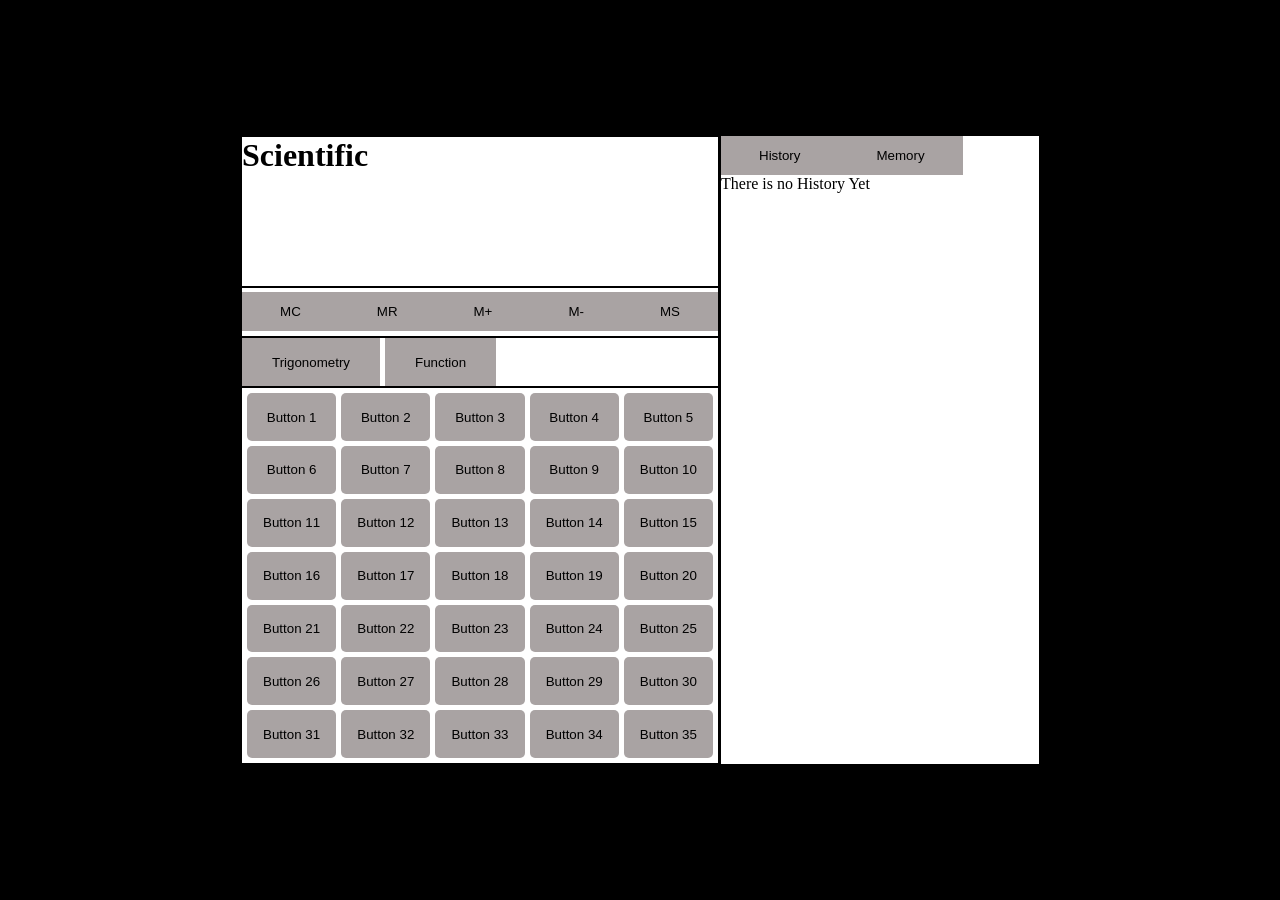
==== Calculator Project/index.html @ 6c19877e "create: basic calc layout" ====
<!doctype html>
<html lang="en">
    <head>
        <meta charset="UTF-8" />
        <meta name="viewport" content="width=device-width, initial-scale=1.0" />
        <title>Document</title>
        <link rel="stylesheet" href="./CSS/style.css" />
    </head>
    <body>
        <div class="main">
            <div class="left-aside">
                <div class="left-content part-1">
                    <h1>Scientific</h1>
                    <input class="text-input" type="text" />
                </div>
                <div class="left-content part-2">
                    <button>MC</button>
                    <button>MR</button>
                    <button>M+</button>
                    <button>M-</button>
                    <button>MS</button>
                </div>
                <div class="left-content part-3">
                    <button>Trigonometry</button>
                    <button>Function</button>
                </div>
                <div class="left-content part-4">
                    <button class="btn1">Button 1</button>
                    <button class="btn2">Button 2</button
                    ><button class="btn3">Button 3</button
                    ><button class="btn4">Button 4</button
                    ><button class="btn5">Button 5</button
                    ><button class="btn6">Button 6</button
                    ><button class="btn7">Button 7</button
                    ><button class="btn8">Button 8</button
                    ><button class="btn9">Button 9</button
                    ><button class="btn10">Button 10</button
                    ><button class="btn11">Button 11</button
                    ><button class="btn12">Button 12</button
                    ><button class="btn13">Button 13</button
                    ><button class="btn14">Button 14</button
                    ><button class="btn15">Button 15</button
                    ><button class="btn16">Button 16</button
                    ><button class="btn17">Button 17</button
                    ><button class="btn18">Button 18</button
                    ><button class="btn19">Button 19</button
                    ><button class="btn20">Button 20</button
                    ><button class="btn21">Button 21</button
                    ><button class="btn22">Button 22</button
                    ><button class="btn23">Button 23</button
                    ><button class="btn24">Button 24</button
                    ><button class="btn25">Button 25</button
                    ><button class="btn26">Button 26</button
                    ><button class="btn27">Button 27</button
                    ><button class="btn28">Button 28</button
                    ><button class="btn29">Button 29</button
                    ><button class="btn30">Button 30</button
                    ><button class="btn31">Button 31</button
                    ><button class="btn32">Button 32</button
                    ><button class="btn33">Button 33</button
                    ><button class="btn34">Button 34</button
                    ><button class="btn35">Button 35</button>
                </div>
            </div>
            <div class="right-aside">
                <div class="right-content-top">
                    <button>History</button>
                    <button>Memory</button>
                </div>
                <div class="right-content">
                    <p>There is no History Yet</p>
                </div>
            </div>
        </div>
    </body>
</html>
---- Calculator Project/CSS/style.css ----
* {
    margin: 0;
    padding: 0;
    box-sizing: border-box;
}

body,
html {
    height: 100%;
    width: 100%;
    display: flex;
    justify-content: center;
    align-items: center;
    background: #000;
}

.main {
    height: 70%;
    width: 100%;
    max-width: 800px;
    margin: 0 auto;
    display: grid;
    grid-template-columns: 60% 40%;
    background: #ffffff;
}

.left-aside,
.right-aside,
.left-content {
    border: 1px solid black;
}

.left-aside {
    display: grid;
    grid-template-rows: 24% 8% 8% 60%;
}

.part-1 {
    display: flex;
    flex-direction: column;
}

.text-input {
    width: 100%;
    height: 100%;
    border: none;
}

.part-4 {
    padding: 5px;
    display: grid;
    grid-template-rows: repeat(7, 1fr);
    grid-template-columns: repeat(5, 1fr);
    row-gap: 5px;
    column-gap: 5px;
    /* background: #000; */
}

.part-4 button {
    border: none;
    background: #a9a3a3;
    border-radius: 5px;
    cursor: pointer;
}

.part-3 {
    display: flex;
    gap: 5px;
}

.part-3 button {
    border: none;
    background: #a9a3a3;
    padding: 12px 30px;
    cursor: pointer;
}

.part-2 {
    display: flex;
    justify-content: center;
    align-items: center;
}

.part-2 button {
    border: none;
    background: #a9a3a3;
    padding: 12px 38px;
    cursor: pointer;
}

.right-content-top {
    display: flex;
}

.right-content-top button {
    border: none;
    background: #a9a3a3;
    padding: 12px 38px;
    cursor: pointer;
}
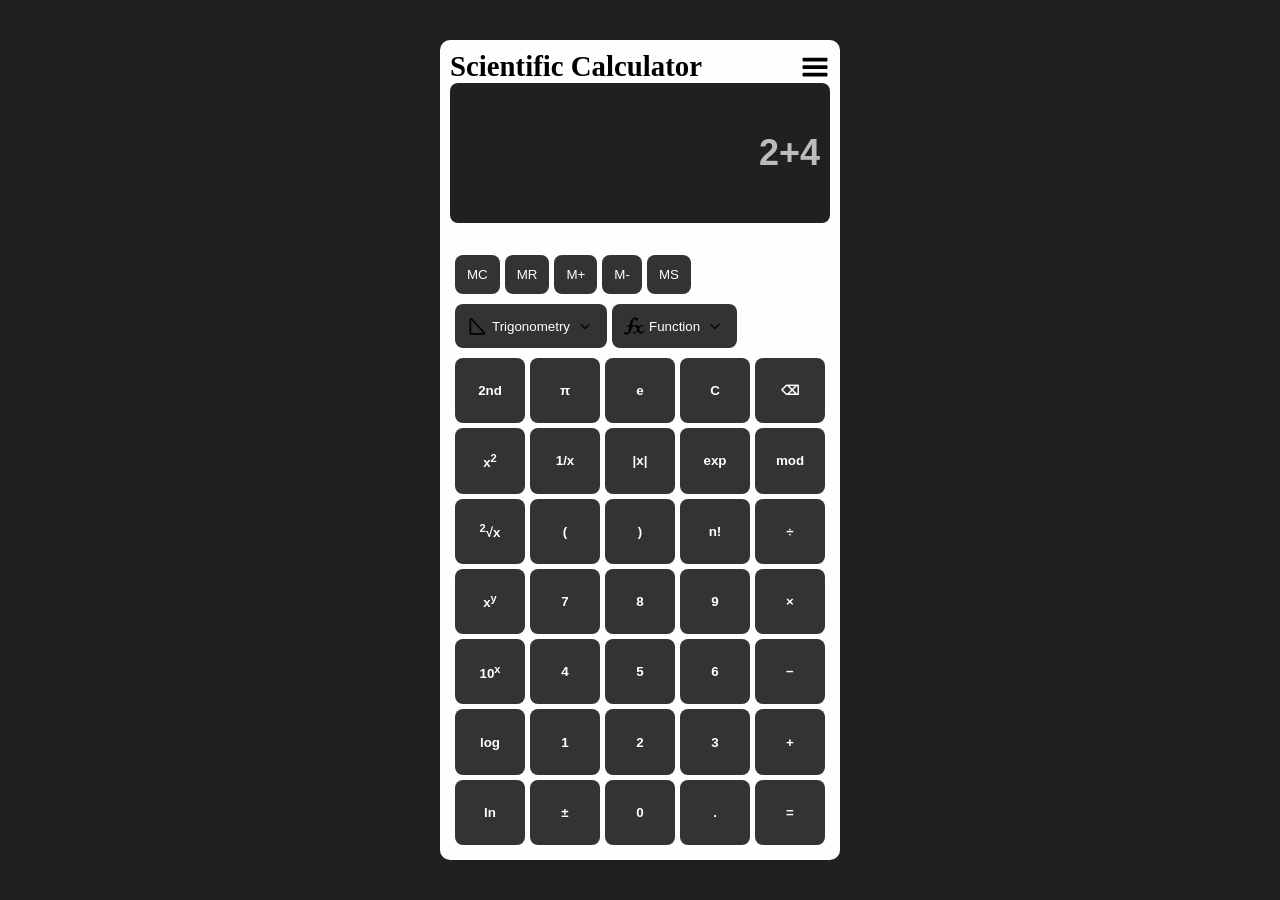
==== commit c7d29e0f: "create : basic layout using html and css" ====
--- a/Calculator Project/index.html
+++ b/Calculator Project/index.html
@@ -3,74 +3,176 @@
     <head>
         <meta charset="UTF-8" />
         <meta name="viewport" content="width=device-width, initial-scale=1.0" />
-        <title>Document</title>
-        <link rel="stylesheet" href="./CSS/style.css" />
+        <meta
+            name="description"
+            content="A fast and easy-to-use online calculator for basic arithmetic operations like addition, subtraction, multiplication, and division."
+        />
+        <meta
+            name="keywords"
+            content="calculator, online calculator, simple calculator, math tool, arithmetic calculator"
+        />
+        <meta name="author" content="Mantu Morya" />
+        <title>Simple Calculator | Fast & Easy Online Calculator</title>
+        <link rel="icon" href="/assets/icons/calculator-icon.svg" />
+        <link rel="stylesheet" href="./styles/style.css" />
     </head>
     <body>
-        <div class="main">
-            <div class="left-aside">
-                <div class="left-content part-1">
-                    <h1>Scientific</h1>
-                    <input class="text-input" type="text" />
-                </div>
-                <div class="left-content part-2">
-                    <button>MC</button>
-                    <button>MR</button>
-                    <button>M+</button>
-                    <button>M-</button>
-                    <button>MS</button>
-                </div>
-                <div class="left-content part-3">
-                    <button>Trigonometry</button>
-                    <button>Function</button>
-                </div>
-                <div class="left-content part-4">
-                    <button class="btn1">Button 1</button>
-                    <button class="btn2">Button 2</button
-                    ><button class="btn3">Button 3</button
-                    ><button class="btn4">Button 4</button
-                    ><button class="btn5">Button 5</button
-                    ><button class="btn6">Button 6</button
-                    ><button class="btn7">Button 7</button
-                    ><button class="btn8">Button 8</button
-                    ><button class="btn9">Button 9</button
-                    ><button class="btn10">Button 10</button
-                    ><button class="btn11">Button 11</button
-                    ><button class="btn12">Button 12</button
-                    ><button class="btn13">Button 13</button
-                    ><button class="btn14">Button 14</button
-                    ><button class="btn15">Button 15</button
-                    ><button class="btn16">Button 16</button
-                    ><button class="btn17">Button 17</button
-                    ><button class="btn18">Button 18</button
-                    ><button class="btn19">Button 19</button
-                    ><button class="btn20">Button 20</button
-                    ><button class="btn21">Button 21</button
-                    ><button class="btn22">Button 22</button
-                    ><button class="btn23">Button 23</button
-                    ><button class="btn24">Button 24</button
-                    ><button class="btn25">Button 25</button
-                    ><button class="btn26">Button 26</button
-                    ><button class="btn27">Button 27</button
-                    ><button class="btn28">Button 28</button
-                    ><button class="btn29">Button 29</button
-                    ><button class="btn30">Button 30</button
-                    ><button class="btn31">Button 31</button
-                    ><button class="btn32">Button 32</button
-                    ><button class="btn33">Button 33</button
-                    ><button class="btn34">Button 34</button
-                    ><button class="btn35">Button 35</button>
-                </div>
-            </div>
-            <div class="right-aside">
-                <div class="right-content-top">
-                    <button>History</button>
-                    <button>Memory</button>
-                </div>
-                <div class="right-content">
-                    <p>There is no History Yet</p>
-                </div>
-            </div>
-        </div>
+        <main class="app">
+            <article class="calculator">
+                <header class="calculator__header">
+                    <div class="heading__wrapper">
+                        <h1>Scientific Calculator</h1>
+                        <button id="toggleSidebar" class="more__mogo__btn">
+                            <img
+                                class="more__logo"
+                                src="./assets/icons/more_logo.svg"
+                                alt="more_options_logo"
+                                aria-label="more button logo"
+                            />
+                        </button>
+                    </div>
+
+                    <input
+                        type="text"
+                        class="calculator__display"
+                        aria-label="Calculator display"
+                        placeholder="2+4"
+                        readonly
+                    />
+                </header>
+
+                <section
+                    class="calculator__memory"
+                    aria-label="Memory controls"
+                >
+                    <button type="button">MC</button>
+                    <button type="button">MR</button>
+                    <button type="button">M+</button>
+                    <button type="button">M-</button>
+                    <button type="button">MS</button>
+                </section>
+
+                <section
+                    class="calculator__modes"
+                    aria-label="Calculator modes"
+                >
+                    <div class="dropdown">
+                        <button type="button" class="btn-modes">
+                            <img
+                                class="trigonometry__logo"
+                                src="./assets/icons/trigonometry.svg"
+                                alt="trigonometry_options_logo"
+                                aria-label="trigonometry button logo"
+                            />Trigonometry
+                            <img
+                                class="drop-down__logo"
+                                src="./assets/icons/drop-down.svg"
+                                alt="drop-down_logo"
+                                aria-label="drop-down logo"
+                            />
+                        </button>
+                        <div class="dropdown__options">
+                            <button>sin</button>
+                            <button>cos</button>
+                            <button>tan</button>
+                        </div>
+                    </div>
+
+                    <div class="dropdown">
+                        <button type="button" class="btn-modes">
+                            <img
+                                class="functions__logo"
+                                src="./assets/icons/functions.svg"
+                                alt="functions_options_logo"
+                                aria-label="functions button logo"
+                            />Function
+                            <img
+                                class="drop-down__logo"
+                                src="./assets/icons/drop-down.svg"
+                                alt="drop-down_logo"
+                                aria-label="drop-down logo"
+                            />
+                        </button>
+                        <div class="dropdown__options">
+                            <button>floor</button>
+                            <button>ceil</button>
+                            <button>round</button>
+                        </div>
+                    </div>
+                </section>
+
+                <section
+                    class="calculator__keypad"
+                    aria-label="Calculator keypad"
+                >
+                    <!-- Row 1 -->
+                    <button>2nd</button>
+                    <button>&#960;</button>
+                    <!-- π -->
+                    <button>e</button>
+                    <button class="btn-clear">C</button>
+                    <button>&#9003;</button>
+                    <!-- ⌫ -->
+
+                    <!-- Row 2 -->
+                    <button>x<sup>2</sup></button>
+                    <button>1/x</button>
+                    <button>|x|</button>
+                    <button>exp</button>
+                    <button>mod</button>
+
+                    <!-- Row 3 -->
+                    <button><sup>2</sup>&#8730;x</button>
+                    <!-- ²√x -->
+                    <button>(</button>
+                    <button>)</button>
+                    <button>n!</button>
+                    <button>&#247;</button>
+                    <!-- ÷ -->
+
+                    <!-- Row 4 -->
+                    <button>x<sup>y</sup></button>
+                    <button>7</button>
+                    <button>8</button>
+                    <button>9</button>
+                    <button class="btn-operator">&#215;</button>
+                    <!-- × -->
+
+                    <!-- Row 5 -->
+                    <button>10<sup>x</sup></button>
+                    <button>4</button>
+                    <button>5</button>
+                    <button>6</button>
+                    <button class="btn-operator">&#8722;</button>
+                    <!-- − -->
+
+                    <!-- Row 6 -->
+                    <button>log</button>
+                    <button>1</button>
+                    <button>2</button>
+                    <button>3</button>
+                    <button class="btn-operator">+</button>
+
+                    <!-- Row 7 -->
+                    <button>ln</button>
+                    <button>&#177;</button>
+                    <!-- ± -->
+                    <button>0</button>
+                    <button>.</button>
+                    <button class="btn-equals">=</button>
+                </section>
+            </article>
+
+            <aside class="calculator-sidebar">
+                <nav class="sidebar__tabs" aria-label="History and Memory">
+                    <button type="button">History</button>
+                    <button type="button">Memory</button>
+                </nav>
+                <section class="sidebar__content">
+                    <p>No history yet</p>
+                </section>
+            </aside>
+        </main>
+        <script src="./script/script.js"></script>
     </body>
 </html>
--- a/Calculator Project/styles/style.css
+++ b/Calculator Project/styles/style.css
@@ -0,0 +1,4 @@
+@import url("./tokens.css");
+@import url("./semiTokens.css");
+@import url("./componentTokens.css");
+@import url("./base.css");
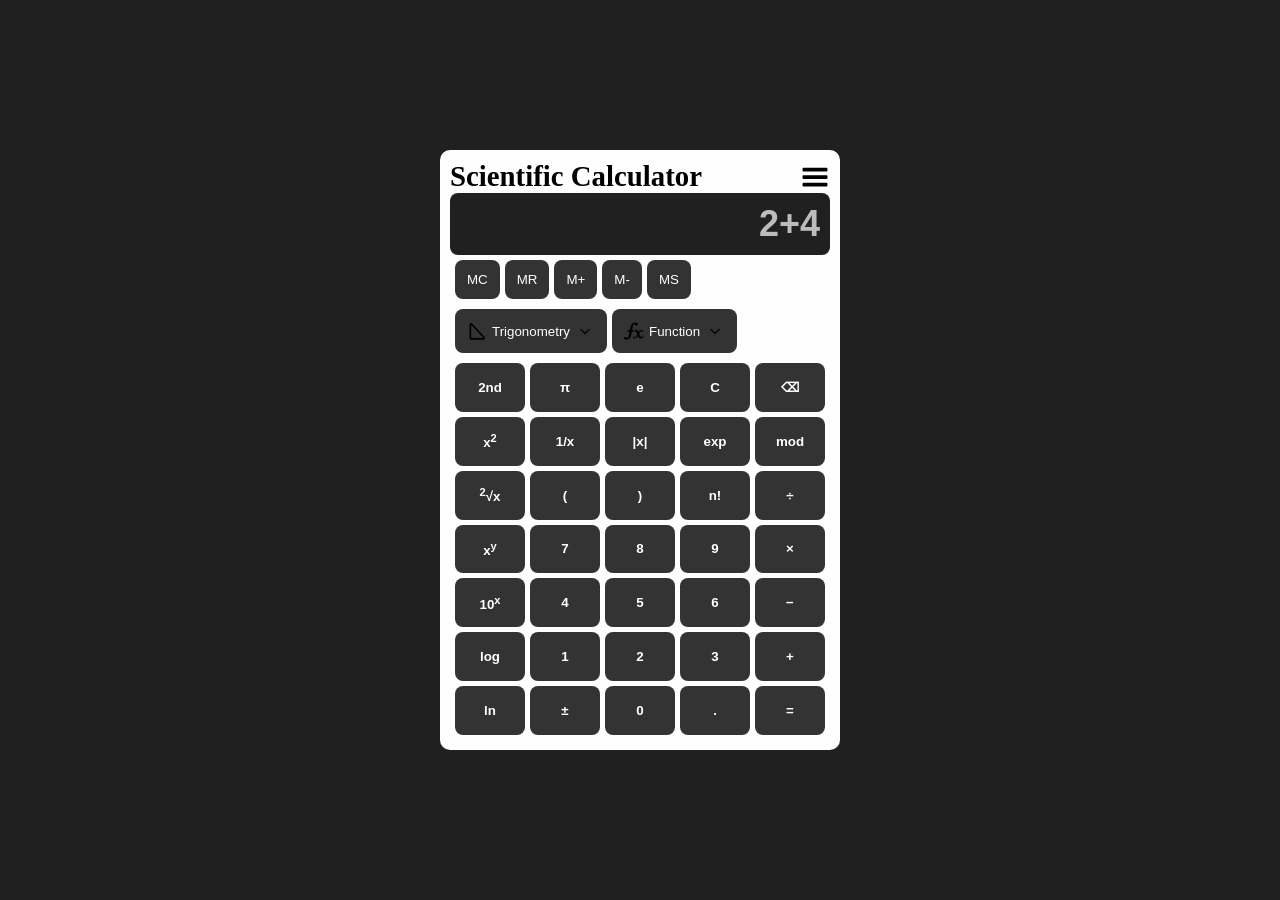
==== commit 283a4f5f: "responsive done of main part" ====
--- a/Calculator Project/index.html
+++ b/Calculator Project/index.html
@@ -15,6 +15,7 @@
         <title>Simple Calculator | Fast & Easy Online Calculator</title>
         <link rel="icon" href="/assets/icons/calculator-icon.svg" />
         <link rel="stylesheet" href="./styles/style.css" />
+        <link rel="stylesheet" href="./styles/responsive/responsive.css" />
     </head>
     <body>
         <main class="app">
--- a/Calculator Project/styles/responsive/responsive.css
+++ b/Calculator Project/styles/responsive/responsive.css
@@ -0,0 +1,11 @@
+@media (max-width: 768px) {
+    .app {
+        min-height: 500px;
+    }
+}
+
+@media (max-width: 320px) {
+    .app {
+        min-width: 310px;
+    }
+}
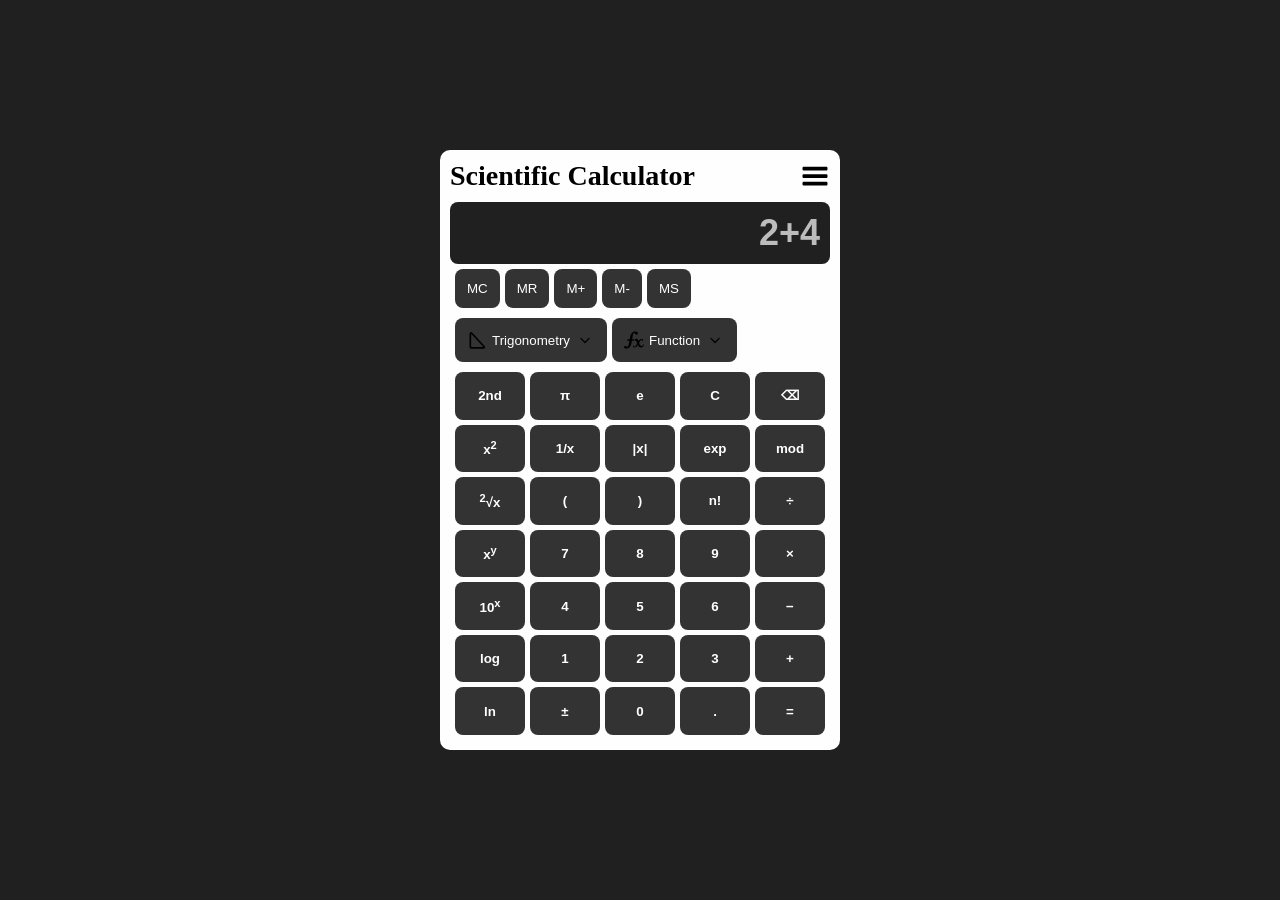
==== commit 96c6003b: "responsive done for each part" ====
--- a/Calculator Project/index.html
+++ b/Calculator Project/index.html
@@ -23,7 +23,7 @@
                 <header class="calculator__header">
                     <div class="heading__wrapper">
                         <h1>Scientific Calculator</h1>
-                        <button id="toggleSidebar" class="more__mogo__btn">
+                        <button id="toggleSidebar" class="more__logo__btn">
                             <img
                                 class="more__logo"
                                 src="./assets/icons/more_logo.svg"
--- a/Calculator Project/styles/responsive/responsive.css
+++ b/Calculator Project/styles/responsive/responsive.css
@@ -1,5 +1,6 @@
 @media (max-width: 768px) {
     .app {
+        height: 100%;
         min-height: 500px;
     }
 }
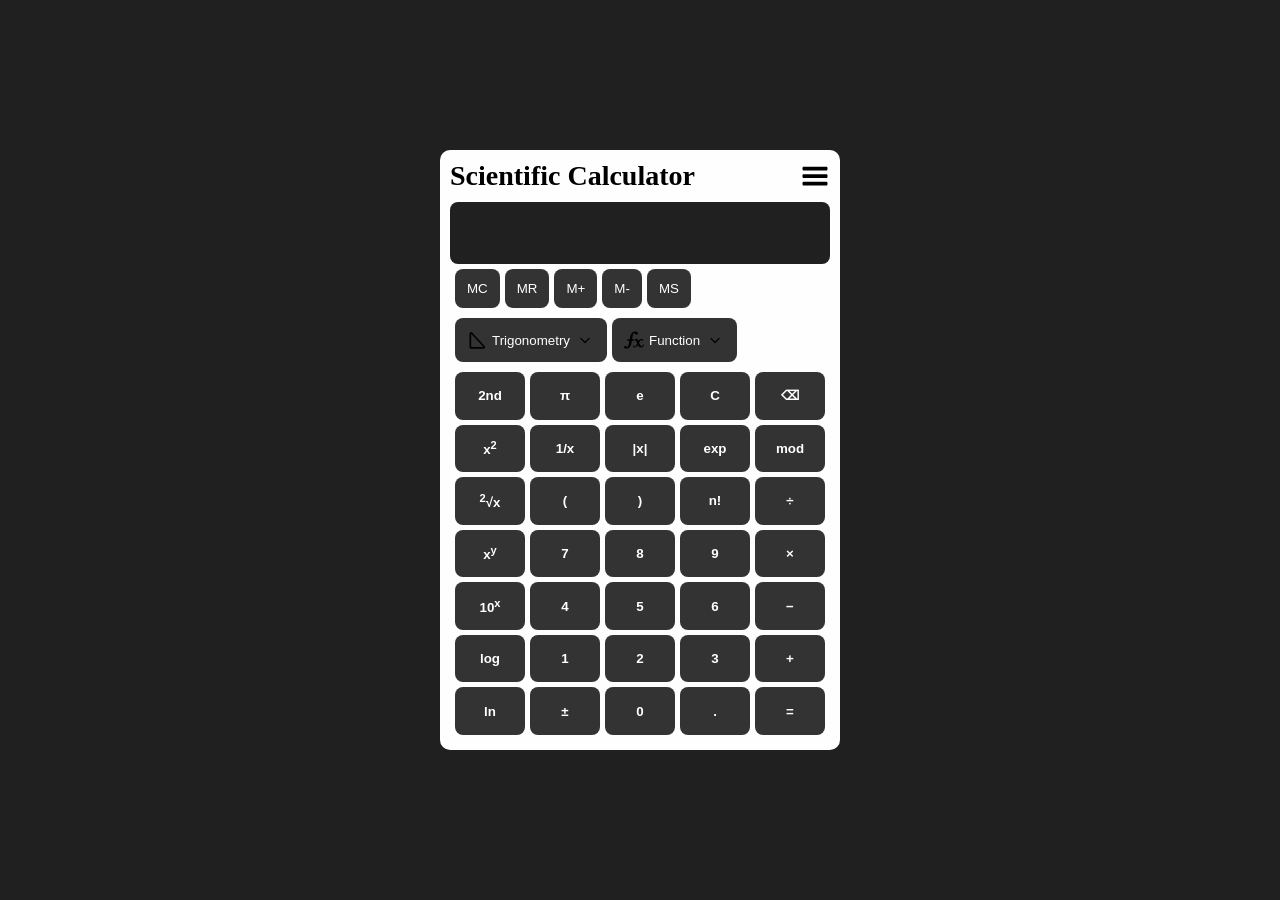
==== commit a310c67f: "script aded" ====
--- a/Calculator Project/index.html
+++ b/Calculator Project/index.html
@@ -1,179 +1,170 @@
 <!doctype html>
 <html lang="en">
-    <head>
-        <meta charset="UTF-8" />
-        <meta name="viewport" content="width=device-width, initial-scale=1.0" />
-        <meta
-            name="description"
-            content="A fast and easy-to-use online calculator for basic arithmetic operations like addition, subtraction, multiplication, and division."
-        />
-        <meta
-            name="keywords"
-            content="calculator, online calculator, simple calculator, math tool, arithmetic calculator"
-        />
-        <meta name="author" content="Mantu Morya" />
-        <title>Simple Calculator | Fast & Easy Online Calculator</title>
-        <link rel="icon" href="/assets/icons/calculator-icon.svg" />
-        <link rel="stylesheet" href="./styles/style.css" />
-        <link rel="stylesheet" href="./styles/responsive/responsive.css" />
-    </head>
-    <body>
-        <main class="app">
-            <article class="calculator">
-                <header class="calculator__header">
-                    <div class="heading__wrapper">
-                        <h1>Scientific Calculator</h1>
-                        <button id="toggleSidebar" class="more__logo__btn">
-                            <img
-                                class="more__logo"
-                                src="./assets/icons/more_logo.svg"
-                                alt="more_options_logo"
-                                aria-label="more button logo"
-                            />
-                        </button>
-                    </div>
+  <head>
+    <meta charset="UTF-8" />
+    <meta name="viewport" content="width=device-width, initial-scale=1.0" />
+    <meta
+      name="description"
+      content="A fast and easy-to-use online calculator for basic arithmetic operations like addition, subtraction, multiplication, and division."
+    />
+    <meta
+      name="keywords"
+      content="calculator, online calculator, simple calculator, math tool, arithmetic calculator"
+    />
+    <meta name="author" content="Mantu Morya" />
+    <title>Simple Calculator | Fast & Easy Online Calculator</title>
+    <link rel="icon" href="/assets/icons/calculator-icon.svg" />
+    <link rel="stylesheet" href="./styles/style.css" />
+    <link rel="stylesheet" href="./styles/responsive/responsive.css" />
+  </head>
+  <body>
+    <main class="app">
+      <article class="calculator">
+        <header class="calculator__header">
+          <div class="heading__wrapper">
+            <h1>Scientific Calculator</h1>
+            <button id="toggleSidebar" class="more__logo__btn">
+              <img
+                class="more__logo"
+                src="./assets/icons/more_logo.svg"
+                alt="more_options_logo"
+                aria-label="more button logo"
+              />
+            </button>
+          </div>
 
-                    <input
-                        type="text"
-                        class="calculator__display"
-                        aria-label="Calculator display"
-                        placeholder="2+4"
-                        readonly
-                    />
-                </header>
+          <input
+            type="text"
+            class="calculator__display"
+            aria-label="Calculator display"
+            placeholder=""
+            readonly
+          />
+        </header>
 
-                <section
-                    class="calculator__memory"
-                    aria-label="Memory controls"
-                >
-                    <button type="button">MC</button>
-                    <button type="button">MR</button>
-                    <button type="button">M+</button>
-                    <button type="button">M-</button>
-                    <button type="button">MS</button>
-                </section>
+        <section class="calculator__memory" aria-label="Memory controls">
+          <button type="button">MC</button>
+          <button type="button">MR</button>
+          <button type="button">M+</button>
+          <button type="button">M-</button>
+          <button type="button">MS</button>
+        </section>
 
-                <section
-                    class="calculator__modes"
-                    aria-label="Calculator modes"
-                >
-                    <div class="dropdown">
-                        <button type="button" class="btn-modes">
-                            <img
-                                class="trigonometry__logo"
-                                src="./assets/icons/trigonometry.svg"
-                                alt="trigonometry_options_logo"
-                                aria-label="trigonometry button logo"
-                            />Trigonometry
-                            <img
-                                class="drop-down__logo"
-                                src="./assets/icons/drop-down.svg"
-                                alt="drop-down_logo"
-                                aria-label="drop-down logo"
-                            />
-                        </button>
-                        <div class="dropdown__options">
-                            <button>sin</button>
-                            <button>cos</button>
-                            <button>tan</button>
-                        </div>
-                    </div>
+        <section class="calculator__modes" aria-label="Calculator modes">
+          <div class="dropdown">
+            <button type="button" class="btn-modes">
+              <img
+                class="trigonometry__logo"
+                src="./assets/icons/trigonometry.svg"
+                alt="trigonometry_options_logo"
+                aria-label="trigonometry button logo"
+              />Trigonometry
+              <img
+                class="drop-down__logo"
+                src="./assets/icons/drop-down.svg"
+                alt="drop-down_logo"
+                aria-label="drop-down logo"
+              />
+            </button>
+            <div class="dropdown__options">
+              <button>sin</button>
+              <button>cos</button>
+              <button>tan</button>
+            </div>
+          </div>
 
-                    <div class="dropdown">
-                        <button type="button" class="btn-modes">
-                            <img
-                                class="functions__logo"
-                                src="./assets/icons/functions.svg"
-                                alt="functions_options_logo"
-                                aria-label="functions button logo"
-                            />Function
-                            <img
-                                class="drop-down__logo"
-                                src="./assets/icons/drop-down.svg"
-                                alt="drop-down_logo"
-                                aria-label="drop-down logo"
-                            />
-                        </button>
-                        <div class="dropdown__options">
-                            <button>floor</button>
-                            <button>ceil</button>
-                            <button>round</button>
-                        </div>
-                    </div>
-                </section>
+          <div class="dropdown">
+            <button type="button" class="btn-modes">
+              <img
+                class="functions__logo"
+                src="./assets/icons/functions.svg"
+                alt="functions_options_logo"
+                aria-label="functions button logo"
+              />Function
+              <img
+                class="drop-down__logo"
+                src="./assets/icons/drop-down.svg"
+                alt="drop-down_logo"
+                aria-label="drop-down logo"
+              />
+            </button>
+            <div class="dropdown__options">
+              <button>floor</button>
+              <button>ceil</button>
+              <button>round</button>
+            </div>
+          </div>
+        </section>
 
-                <section
-                    class="calculator__keypad"
-                    aria-label="Calculator keypad"
-                >
-                    <!-- Row 1 -->
-                    <button>2nd</button>
-                    <button>&#960;</button>
-                    <!-- π -->
-                    <button>e</button>
-                    <button class="btn-clear">C</button>
-                    <button>&#9003;</button>
-                    <!-- ⌫ -->
+        <section class="calculator__keypad" aria-label="Calculator keypad">
+          <!-- Row 1 -->
+          <button>2nd</button>
+          <button>&#960;</button>
+          <!-- π -->
+          <button>e</button>
+          <button class="btn-clear">C</button>
+          <button>&#9003;</button>
+          <!-- ⌫ -->
 
-                    <!-- Row 2 -->
-                    <button>x<sup>2</sup></button>
-                    <button>1/x</button>
-                    <button>|x|</button>
-                    <button>exp</button>
-                    <button>mod</button>
+          <!-- Row 2 -->
+          <button>x<sup>2</sup></button>
+          <button>1/x</button>
+          <button>|x|</button>
+          <button>exp</button>
+          <button>mod</button>
 
-                    <!-- Row 3 -->
-                    <button><sup>2</sup>&#8730;x</button>
-                    <!-- ²√x -->
-                    <button>(</button>
-                    <button>)</button>
-                    <button>n!</button>
-                    <button>&#247;</button>
-                    <!-- ÷ -->
+          <!-- Row 3 -->
+          <button><sup>2</sup>&#8730;x</button>
+          <!-- ²√x -->
+          <button>(</button>
+          <button>)</button>
+          <button>n!</button>
+          <button>&#247;</button>
+          <!-- ÷ -->
 
-                    <!-- Row 4 -->
-                    <button>x<sup>y</sup></button>
-                    <button>7</button>
-                    <button>8</button>
-                    <button>9</button>
-                    <button class="btn-operator">&#215;</button>
-                    <!-- × -->
+          <!-- Row 4 -->
+          <button>x<sup>y</sup></button>
+          <button>7</button>
+          <button>8</button>
+          <button>9</button>
+          <button class="btn-operator">&#215;</button>
+          <!-- × -->
 
-                    <!-- Row 5 -->
-                    <button>10<sup>x</sup></button>
-                    <button>4</button>
-                    <button>5</button>
-                    <button>6</button>
-                    <button class="btn-operator">&#8722;</button>
-                    <!-- − -->
+          <!-- Row 5 -->
+          <button>10<sup>x</sup></button>
+          <button>4</button>
+          <button>5</button>
+          <button>6</button>
+          <button class="btn-operator">&#8722;</button>
+          <!-- − -->
 
-                    <!-- Row 6 -->
-                    <button>log</button>
-                    <button>1</button>
-                    <button>2</button>
-                    <button>3</button>
-                    <button class="btn-operator">+</button>
+          <!-- Row 6 -->
+          <button>log</button>
+          <button>1</button>
+          <button>2</button>
+          <button>3</button>
+          <button class="btn-operator">+</button>
 
-                    <!-- Row 7 -->
-                    <button>ln</button>
-                    <button>&#177;</button>
-                    <!-- ± -->
-                    <button>0</button>
-                    <button>.</button>
-                    <button class="btn-equals">=</button>
-                </section>
-            </article>
+          <!-- Row 7 -->
+          <button>ln</button>
+          <button>&#177;</button>
+          <!-- ± -->
+          <button>0</button>
+          <button>.</button>
+          <button class="btn-equals">=</button>
+        </section>
+      </article>
 
-            <aside class="calculator-sidebar">
-                <nav class="sidebar__tabs" aria-label="History and Memory">
-                    <button type="button">History</button>
-                    <button type="button">Memory</button>
-                </nav>
-                <section class="sidebar__content">
-                    <p>No history yet</p>
-                </section>
-            </aside>
-        </main>
-        <script src="./script/script.js"></script>
-    </body>
+      <aside class="calculator-sidebar">
+        <nav class="sidebar__tabs" aria-label="History and Memory">
+          <button type="button">History</button>
+          <button type="button">Memory</button>
+        </nav>
+        <section class="sidebar__content">
+          <p>No history yet</p>
+        </section>
+      </aside>
+    </main>
+    <script src="./script/script.js"></script>
+  </body>
 </html>
